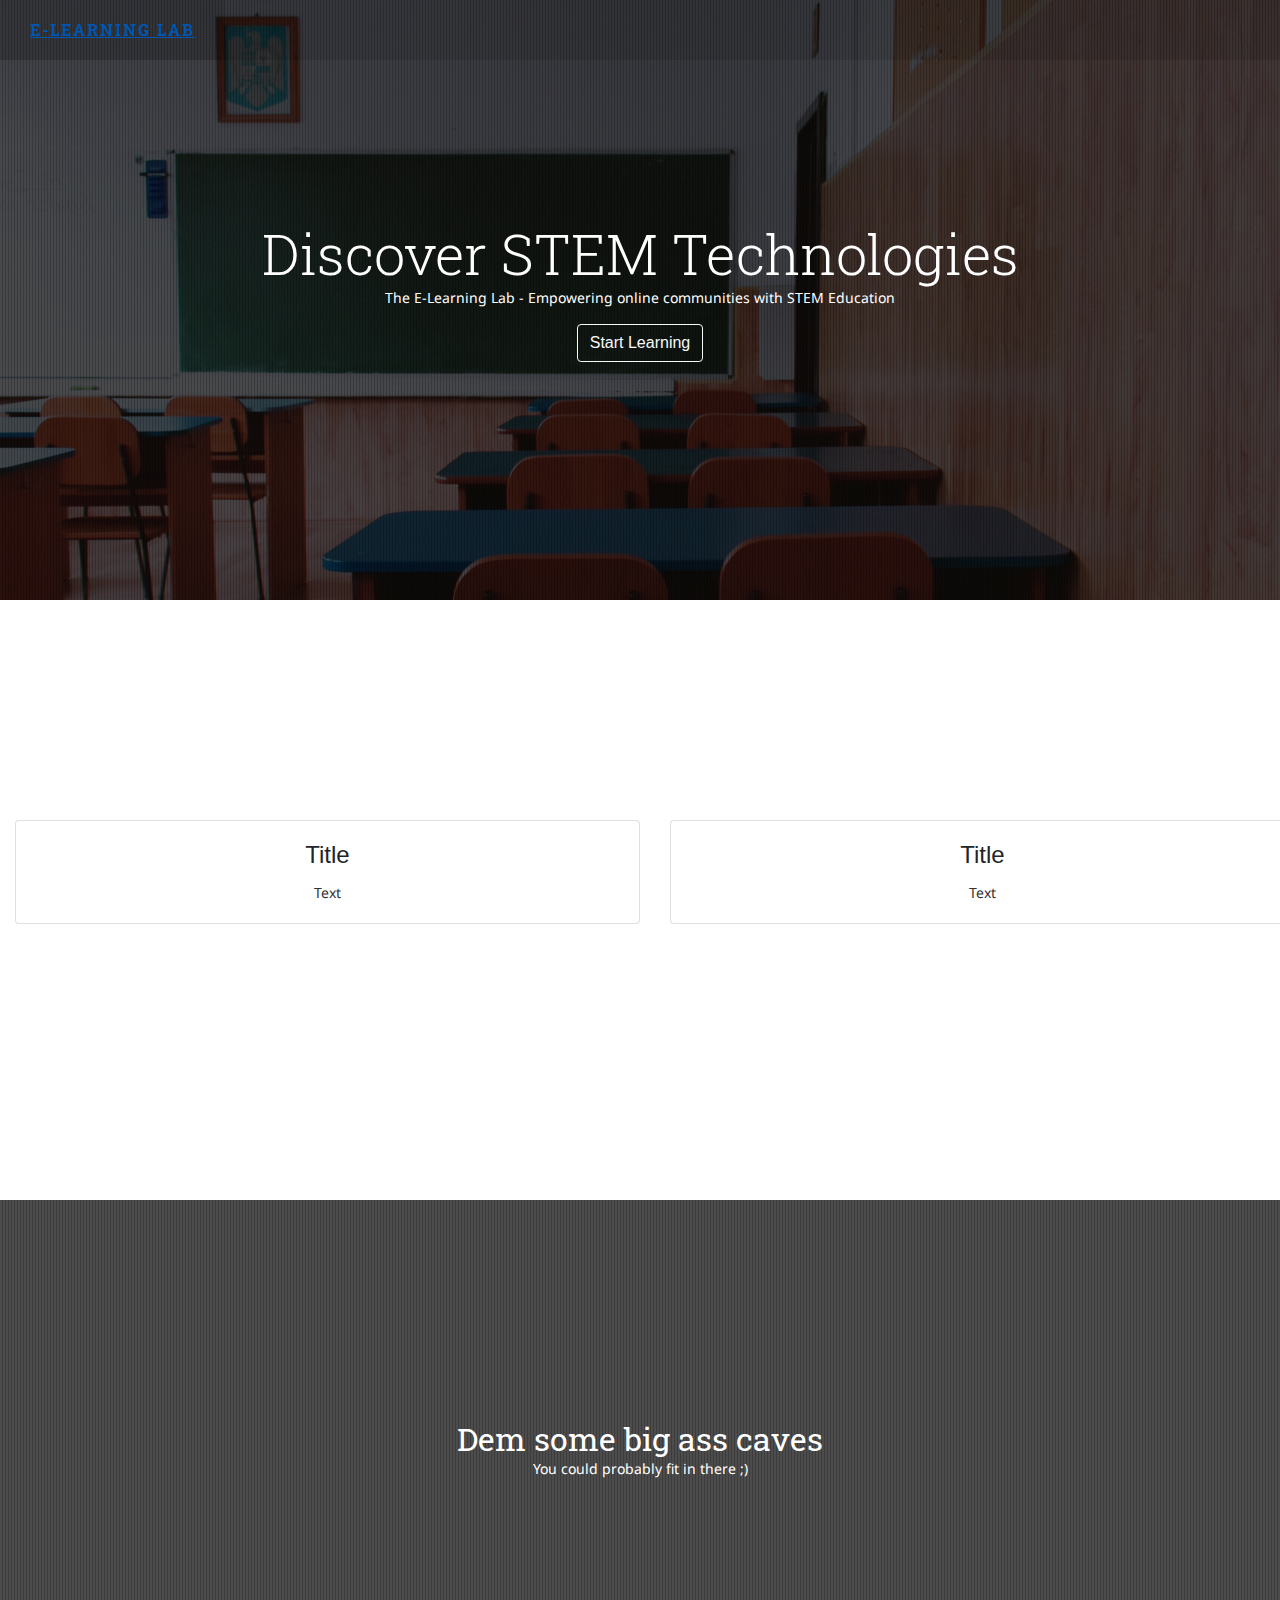
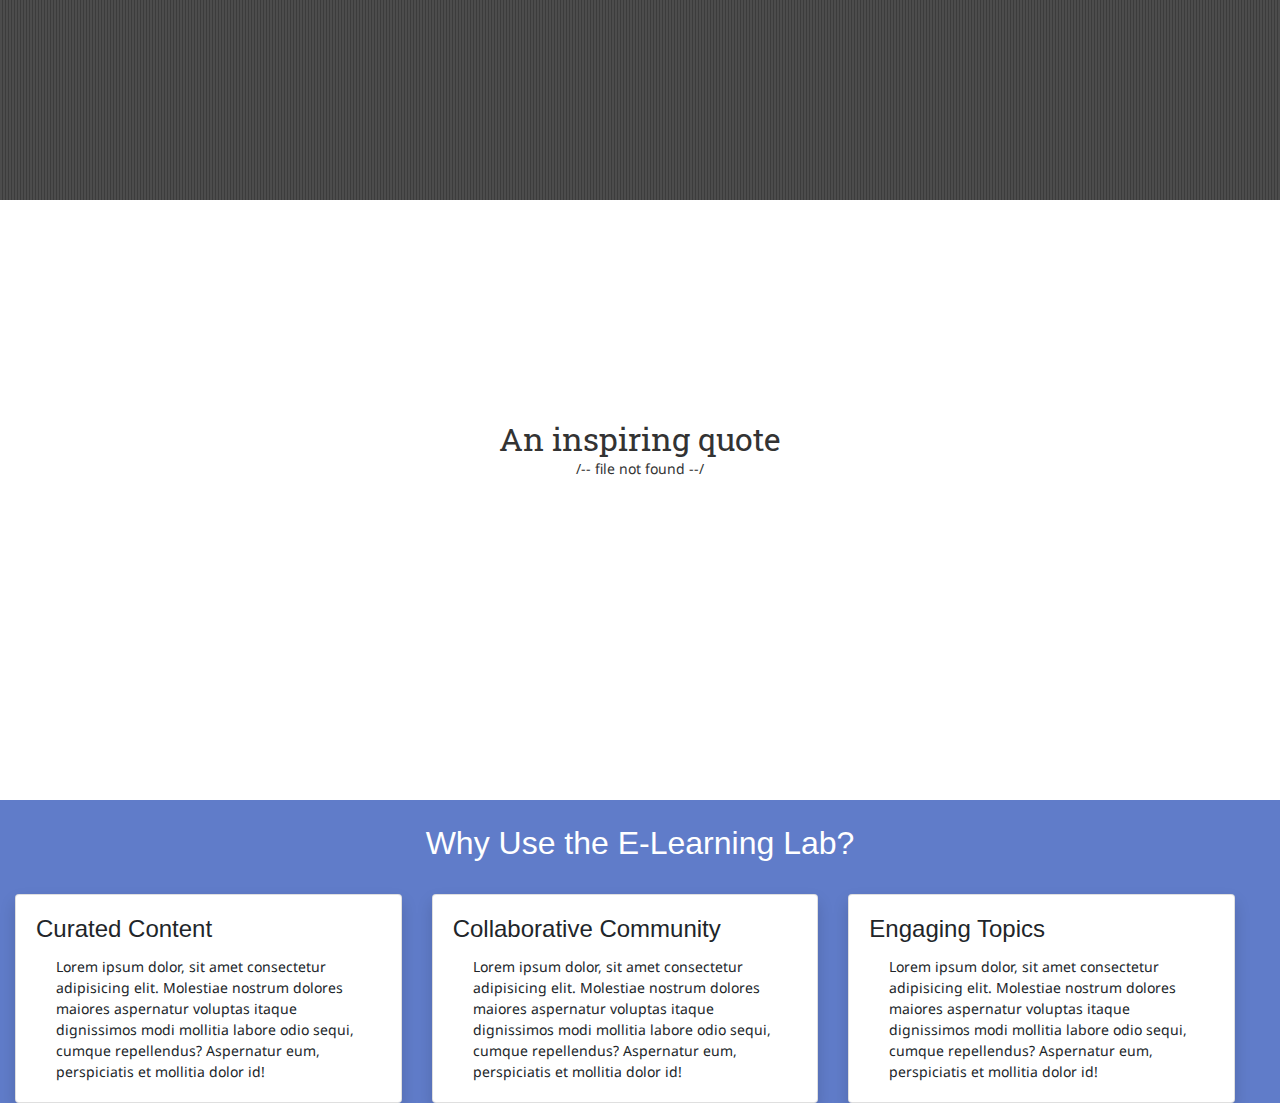
==== home.html @ 9cbbe89d "initial commit" ====
<!doctype html>
<html lang="en">

<head>
    <title>Title</title>
    <!-- Required meta tags -->
    <meta charset="utf-8">
    <meta name="viewport" content="width=device-width, initial-scale=1, shrink-to-fit=no">

    <!-- Bootstrap CSS -->
    <link rel="stylesheet" href="https://stackpath.bootstrapcdn.com/bootstrap/4.3.1/css/bootstrap.min.css"
        integrity="sha384-ggOyR0iXCbMQv3Xipma34MD+dH/1fQ784/j6cY/iJTQUOhcWr7x9JvoRxT2MZw1T" crossorigin="anonymous">
    <link href='https://fonts.googleapis.com/css?family=Roboto+Slab:400,700' rel='stylesheet' type='text/css'>
    <link href='https://fonts.googleapis.com/css?family=Noto+Sans' rel='stylesheet' type='text/css'>
</head>

<style>
    .jumbotron {
        color: white;
        background-image: url("./pexels-dids-2675061.jpg");
        background-position: center;
        background-repeat: no-repeat;
        background-size: cover;
        height: 100vh;
    }

    @import "compass/css3";

    html,
    body {
        margin: 0px;
        padding: 0px;
    }

    *,
    *:after,
    *:before {
        -webkit-box-sizing: border-box;
        -moz-box-sizing: border-box;
        box-sizing: border-box;
    }

    header {
        z-index: 1;
        position: fixed;
        width: 100%;
        height: 60px;
        background: rgba(0, 0, 0, 0.1);
    }

    header a {
        color: white;
        background: rgba(0, 0, 0, 0.1);
        display: inline-block;
        padding: 0px 30px;
        height: 60px;
        line-height: 60px;
        text-align: center;
        font-family: 'Roboto Slab', serif;
        text-decoration: none;
        text-transform: uppercase;
        letter-spacing: 2px;
        font-weight: 700;
    }

    #hero1 {
        background: url('./pexels-dids-2675061.jpg');
        background-size: cover;
        background-position: center center;
        background-attachment: fixed;
    }

    #hero2 {
        background: url(https://s3-us-west-2.amazonaws.com/s.cdpn.io/21555/Melissani-cave-natural.jpg);
        background-size: cover;
        background-position: center center;
        background-attachment: fixed;
    }

    .hero,
    .content {
        text-align: center;
        position: relative;
        width: 100%;
    }

    .inner {
        min-height: 600px;
        position: relative;
    }

    .hero .inner {
        background: rgba(0, 0, 0, 0.7) url([data-uri]) repeat;
    }


    .copy {
        position: absolute;
        top: 50%;
        height: 10em;
        margin-top: -5em;
        width: 100%;
    }

    .hero h1,
    .hero p {
        color: #fff;
    }

    .content h1,
    .content p {
        color: #333;
    }

    h1 {
        margin: 0px;
        font-family: 'Roboto Slab', serif;
        font-weight: 400;
        font-size: 32px;
        padding: 0px 20px;
    }

    p {
        font-family: 'Noto Sans', sans-serif;
        font-size: 14px;
        padding: 0px 20px;
    }
</style>

<body>
    <!-- <ul class="nav bg-light justify-content-around fixed-top shadow">
        <li class="nav-item">
            <a class="nav-link active" href="#">E-Learning Lab</a>
        </li>
        <li class="nav-item">
            <a class="nav-link" href="#">Links</a>
        </li>
        <li class="nav-item">
            <a class="nav-link" href="#">Links</a>
        </li>
        <li class="nav-item">
            <a class="nav-link text-white" href="#">Links</a>
        </li>
        <li class="nav-item">
            <a class="btn btn-light" href="#">Login</a>
        </li>
    </ul> -->

    <header>
        <a href="#" id="logo">E-Learning Lab</a>
    </header>

    <section id="hero1" class="hero">
        <div class="inner">
            <div class="copy">
                <h1 class="display-4">Discover STEM Technologies</h1>
                <p>The E-Learning Lab - Empowering online communities with STEM Education</p>
                <button type="button" class="btn btn-outline-light">Start Learning</button>
            </div>

        </div>
    </section>

    <section class="content">
        <div class="inner col-12">
            <div class="copy">
                <div class="card-deck">
                    <div class="card">
                        <img class="card-img-top" src="holder.js/100x180/" alt="">
                        <div class="card-body">
                            <h4 class="card-title">Title</h4>
                            <p class="card-text">Text</p>
                        </div>
                    </div>
                    <div class="card">
                        <img class="card-img-top" src="holder.js/100x180/" alt="">
                        <div class="card-body">
                            <h4 class="card-title">Title</h4>
                            <p class="card-text">Text</p>
                        </div>
                    </div>
                </div>
            </div>
        </div>
    </section>

    <section id="hero2" class="hero">
        <div class="inner">
            <div class="copy">
                <h1>Dem some big ass caves</h1>
                <p>You could probably fit in there ;)</p>
            </div>
        </div>
    </section>

    <section class="content">
        <div class="inner">
            <div class="copy">
                <h1>An inspiring quote</h1>
                <p>/-- file not found --/</p>
            </div>
        </div>
    </section>

    <!-- <div class="jumbotron jumbotron-fluid mb-0">
        <div class="container text-dark font-weight-bolder">
            <div class="row text-muted">.</div>
            <div class="row text-muted">.</div>
            <div class="row text-muted">.</div>
            <div class="row text-muted">.</div>
            <div class="row text-muted">.</div>
            <h1 class="display-4 mt-4">Start Exploring STEM Technology</h1>
            <p>This is a modified jumbotron that occupies the entire horizontal space of its parent.</p>
        </div>
    </div> -->

    <div style="background-color: #607cc9;">
        <div class="d-flex justify-content-center align-items-center pt-4 mb-4 text-white">
            <h2>Why Use the E-Learning Lab?</h2>
        </div>

        <div class="card-deck col-12">
            <div class="card shadow">
                <img class="card-img-top" src="holder.js/100x180/" alt="">
                <div class="card-body">
                    <h4 class="card-title">Curated Content</h4>
                    <p class="card-text">Lorem ipsum dolor, sit amet consectetur adipisicing elit. Molestiae nostrum
                        dolores maiores aspernatur voluptas itaque dignissimos modi mollitia labore odio sequi, cumque
                        repellendus? Aspernatur eum, perspiciatis et mollitia dolor id!</p>
                </div>
            </div>
            <div class="card shadow">
                <img class="card-img-top" src="holder.js/100x180/" alt="">
                <div class="card-body">
                    <h4 class="card-title">Collaborative Community</h4>
                    <p class="card-text">Lorem ipsum dolor, sit amet consectetur adipisicing elit. Molestiae nostrum
                        dolores maiores aspernatur voluptas itaque dignissimos modi mollitia labore odio sequi, cumque
                        repellendus? Aspernatur eum, perspiciatis et mollitia dolor id!</p>
                </div>
            </div>
            <div class="card shadow">
                <img class="card-img-top" src="holder.js/100x180/" alt="">
                <div class="card-body">
                    <h4 class="card-title">Engaging Topics</h4>
                    <p class="card-text">Lorem ipsum dolor, sit amet consectetur adipisicing elit. Molestiae nostrum
                        dolores maiores aspernatur voluptas itaque dignissimos modi mollitia labore odio sequi, cumque
                        repellendus? Aspernatur eum, perspiciatis et mollitia dolor id!</p>
                </div>
            </div>
        </div>
    </div>

    <!-- Tab panes -->
    <div class="tab-content">
        <div class="tab-pane fade show active" id="tab1Id" role="tabpanel"></div>
        <div class="tab-pane fade" id="tab2Id" role="tabpanel"></div>
        <div class="tab-pane fade" id="tab3Id" role="tabpanel"></div>
        <div class="tab-pane fade" id="tab4Id" role="tabpanel"></div>
        <div class="tab-pane fade" id="tab5Id" role="tabpanel"></div>
    </div>

    <script>
        $('#navId a').click(e => {
            e.preventDefault();
            $(this).tab('show');
        });
    </script>
    <!-- Optional JavaScript -->
    <!-- jQuery first, then Popper.js, then Bootstrap JS -->
    <script src="https://code.jquery.com/jquery-3.3.1.slim.min.js"
        integrity="sha384-q8i/X+965DzO0rT7abK41JStQIAqVgRVzpbzo5smXKp4YfRvH+8abtTE1Pi6jizo" crossorigin="anonymous">
        </script>
    <script src="https://cdnjs.cloudflare.com/ajax/libs/popper.js/1.14.7/umd/popper.min.js"
        integrity="sha384-UO2eT0CpHqdSJQ6hJty5KVphtPhzWj9WO1clHTMGa3JDZwrnQq4sF86dIHNDz0W1" crossorigin="anonymous">
        </script>
    <script src="https://stackpath.bootstrapcdn.com/bootstrap/4.3.1/js/bootstrap.min.js"
        integrity="sha384-JjSmVgyd0p3pXB1rRibZUAYoIIy6OrQ6VrjIEaFf/nJGzIxFDsf4x0xIM+B07jRM" crossorigin="anonymous">
        </script>

    <script>
        $(".jumbotron").css({
            height: $(window).height() + "px"
        });

        $(window).on("resize", function () {
            $(".jumbotron").css({
                height: $(window).height() + "px"
            });
        });
    </script>
</body>

</html>
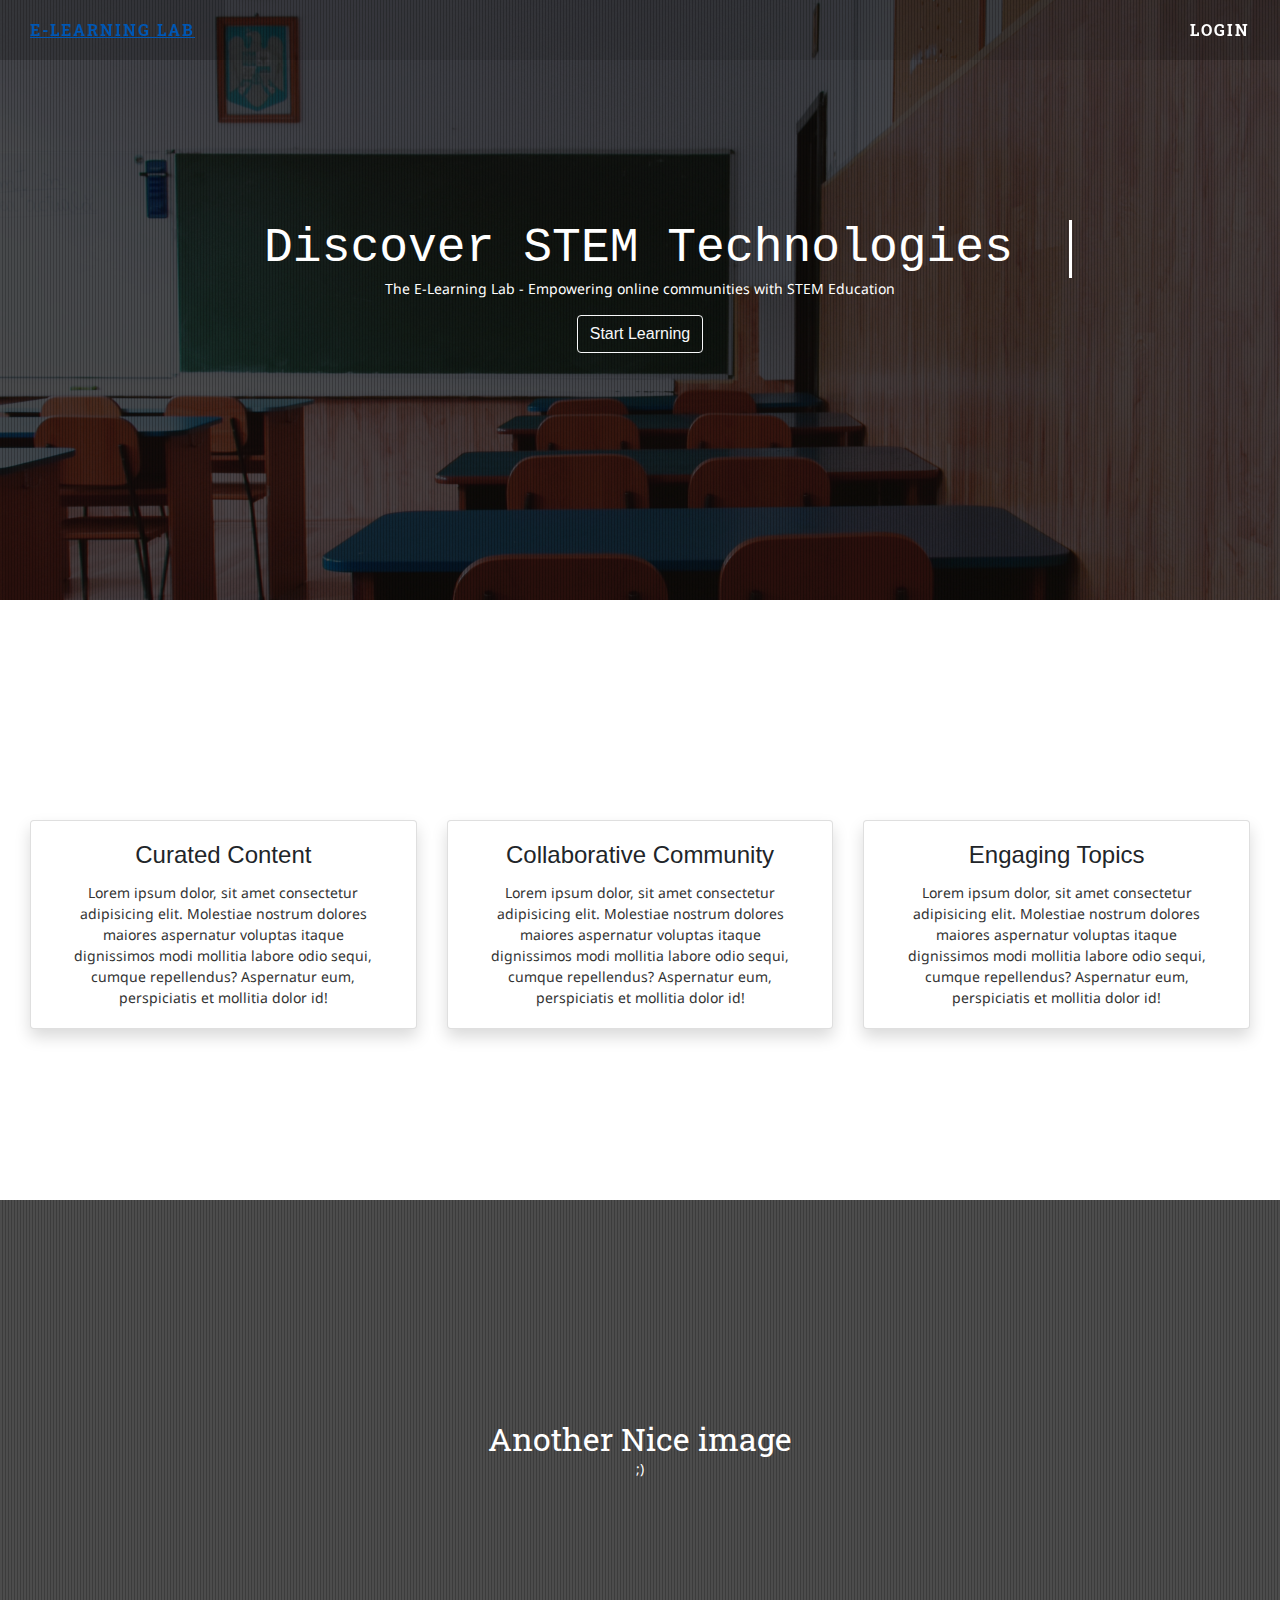
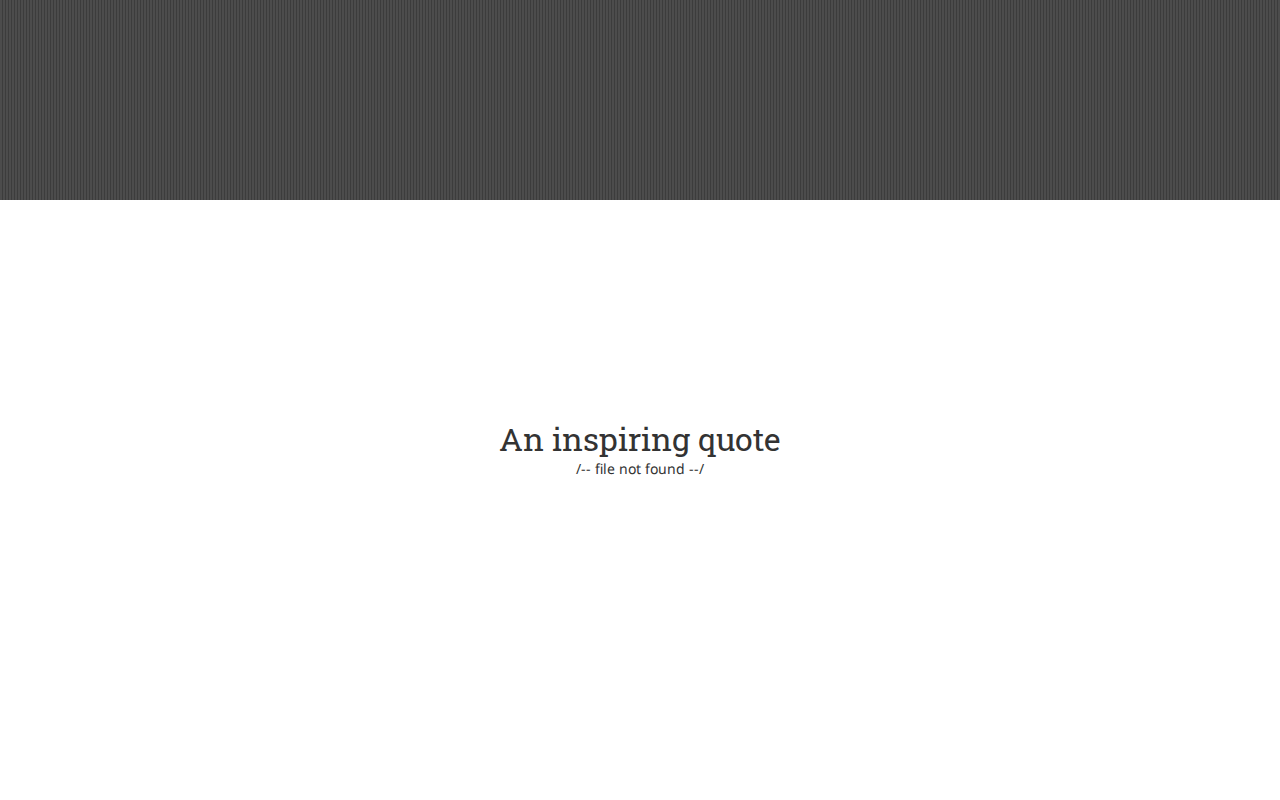
==== commit 38f01593: "update website pages" ====
--- a/home.html
+++ b/home.html
@@ -125,35 +125,48 @@
         font-size: 14px;
         padding: 0px 20px;
     }
+
+    .wrapper {
+        height: 100vh;
+        /*This part is important for centering*/
+        display: flex;
+        align-items: center;
+        justify-content: center;
+    }
+
+    .typing-demo {
+        width: 30ch;
+        animation: typing 2s steps(22), blink .5s step-end infinite alternate;
+        white-space: nowrap;
+        overflow: hidden;
+        border-right: 3px solid;
+        font-family: monospace;
+        font-size: 3em;
+    }
+
+    @keyframes typing {
+        from {
+            width: 0
+        }
+    }
+
+    @keyframes blink {
+        50% {
+            border-color: transparent
+        }
+    }
 </style>
 
 <body>
-    <!-- <ul class="nav bg-light justify-content-around fixed-top shadow">
-        <li class="nav-item">
-            <a class="nav-link active" href="#">E-Learning Lab</a>
-        </li>
-        <li class="nav-item">
-            <a class="nav-link" href="#">Links</a>
-        </li>
-        <li class="nav-item">
-            <a class="nav-link" href="#">Links</a>
-        </li>
-        <li class="nav-item">
-            <a class="nav-link text-white" href="#">Links</a>
-        </li>
-        <li class="nav-item">
-            <a class="btn btn-light" href="#">Login</a>
-        </li>
-    </ul> -->
-
     <header>
         <a href="#" id="logo">E-Learning Lab</a>
+        <a href="#" class="float-right ">Login</a>
     </header>
 
     <section id="hero1" class="hero">
         <div class="inner">
             <div class="copy">
-                <h1 class="display-4">Discover STEM Technologies</h1>
+                <h1 class="display-4 typing-demo mx-auto">Discover STEM Technologies</h1>
                 <p>The E-Learning Lab - Empowering online communities with STEM Education</p>
                 <button type="button" class="btn btn-outline-light">Start Learning</button>
             </div>
@@ -162,21 +175,44 @@
     </section>
 
     <section class="content">
+
         <div class="inner col-12">
-            <div class="copy">
-                <div class="card-deck">
-                    <div class="card">
+            <div class=""></div>
+            <div class="copy">
+
+                <div class="card-deck col-12">
+
+                    <div class="card shadow">
                         <img class="card-img-top" src="holder.js/100x180/" alt="">
                         <div class="card-body">
-                            <h4 class="card-title">Title</h4>
-                            <p class="card-text">Text</p>
+                            <h4 class="card-title">Curated Content</h4>
+                            <p class="card-text">Lorem ipsum dolor, sit amet consectetur adipisicing elit. Molestiae
+                                nostrum
+                                dolores maiores aspernatur voluptas itaque dignissimos modi mollitia labore odio sequi,
+                                cumque
+                                repellendus? Aspernatur eum, perspiciatis et mollitia dolor id!</p>
                         </div>
                     </div>
-                    <div class="card">
+                    <div class="card shadow">
                         <img class="card-img-top" src="holder.js/100x180/" alt="">
                         <div class="card-body">
-                            <h4 class="card-title">Title</h4>
-                            <p class="card-text">Text</p>
+                            <h4 class="card-title">Collaborative Community</h4>
+                            <p class="card-text">Lorem ipsum dolor, sit amet consectetur adipisicing elit. Molestiae
+                                nostrum
+                                dolores maiores aspernatur voluptas itaque dignissimos modi mollitia labore odio sequi,
+                                cumque
+                                repellendus? Aspernatur eum, perspiciatis et mollitia dolor id!</p>
+                        </div>
+                    </div>
+                    <div class="card shadow">
+                        <img class="card-img-top" src="holder.js/100x180/" alt="">
+                        <div class="card-body">
+                            <h4 class="card-title">Engaging Topics</h4>
+                            <p class="card-text">Lorem ipsum dolor, sit amet consectetur adipisicing elit. Molestiae
+                                nostrum
+                                dolores maiores aspernatur voluptas itaque dignissimos modi mollitia labore odio sequi,
+                                cumque
+                                repellendus? Aspernatur eum, perspiciatis et mollitia dolor id!</p>
                         </div>
                     </div>
                 </div>
@@ -187,8 +223,8 @@
     <section id="hero2" class="hero">
         <div class="inner">
             <div class="copy">
-                <h1>Dem some big ass caves</h1>
-                <p>You could probably fit in there ;)</p>
+                <h1>Another Nice image</h1>
+                <p> ;)</p>
             </div>
         </div>
     </section>
@@ -215,39 +251,7 @@
     </div> -->
 
     <div style="background-color: #607cc9;">
-        <div class="d-flex justify-content-center align-items-center pt-4 mb-4 text-white">
-            <h2>Why Use the E-Learning Lab?</h2>
-        </div>
-
-        <div class="card-deck col-12">
-            <div class="card shadow">
-                <img class="card-img-top" src="holder.js/100x180/" alt="">
-                <div class="card-body">
-                    <h4 class="card-title">Curated Content</h4>
-                    <p class="card-text">Lorem ipsum dolor, sit amet consectetur adipisicing elit. Molestiae nostrum
-                        dolores maiores aspernatur voluptas itaque dignissimos modi mollitia labore odio sequi, cumque
-                        repellendus? Aspernatur eum, perspiciatis et mollitia dolor id!</p>
-                </div>
-            </div>
-            <div class="card shadow">
-                <img class="card-img-top" src="holder.js/100x180/" alt="">
-                <div class="card-body">
-                    <h4 class="card-title">Collaborative Community</h4>
-                    <p class="card-text">Lorem ipsum dolor, sit amet consectetur adipisicing elit. Molestiae nostrum
-                        dolores maiores aspernatur voluptas itaque dignissimos modi mollitia labore odio sequi, cumque
-                        repellendus? Aspernatur eum, perspiciatis et mollitia dolor id!</p>
-                </div>
-            </div>
-            <div class="card shadow">
-                <img class="card-img-top" src="holder.js/100x180/" alt="">
-                <div class="card-body">
-                    <h4 class="card-title">Engaging Topics</h4>
-                    <p class="card-text">Lorem ipsum dolor, sit amet consectetur adipisicing elit. Molestiae nostrum
-                        dolores maiores aspernatur voluptas itaque dignissimos modi mollitia labore odio sequi, cumque
-                        repellendus? Aspernatur eum, perspiciatis et mollitia dolor id!</p>
-                </div>
-            </div>
-        </div>
+
     </div>
 
     <!-- Tab panes -->
